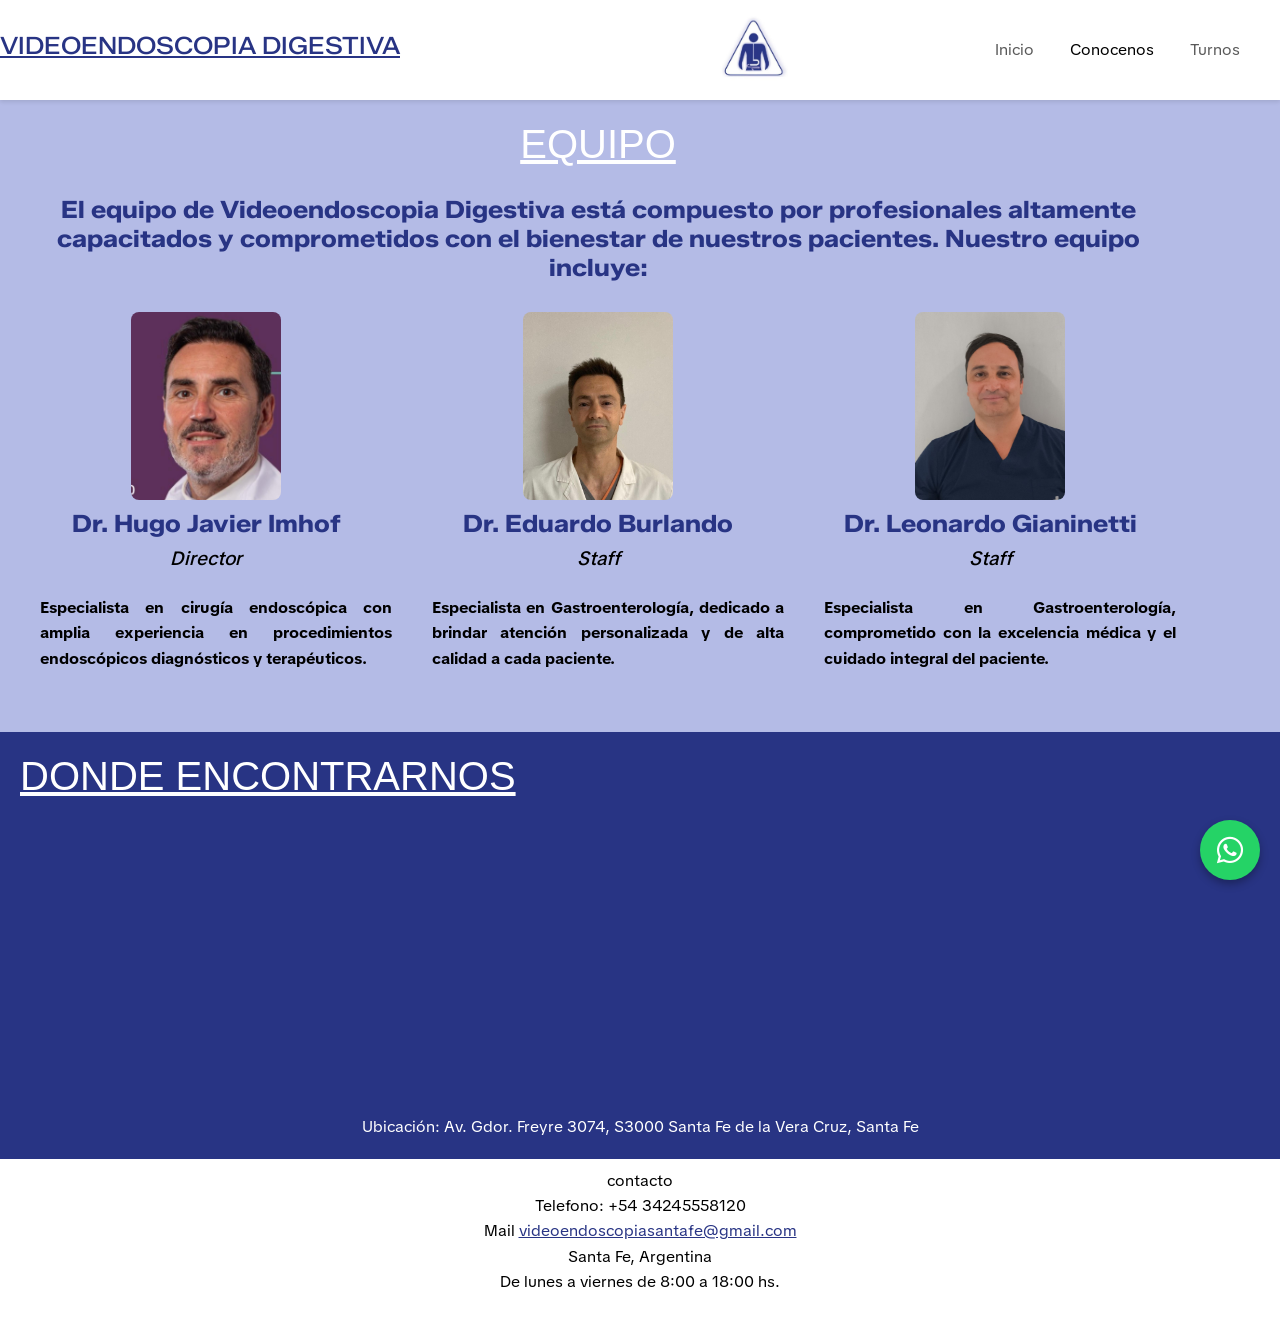
==== pages/conocenos.html @ b6f7647a "segunda entrega" ====
<!DOCTYPE html>
<html lang="en">

<head>
    <link rel="preconnect" href="https://fonts.googleapis.com">
    <link rel="preconnect" href="https://fonts.gstatic.com" crossorigin>
    <link
        href="https://fonts.googleapis.com/css2?family=TikTok+Sans:opsz,wght@12..36,300..900&family=Zalando+Sans+SemiExpanded:ital,wght@0,200..900;1,200..900&display=swap"
        rel="stylesheet">
    <meta charset="UTF-8">
    <meta name="viewport" content="width=device-width, initial-scale=1.0">
    <title>Video endoscopia - Conocenos</title>
    <link href="https://cdn.jsdelivr.net/npm/bootstrap@5.3.8/dist/css/bootstrap.min.css" rel="stylesheet"
        integrity="sha384-sRIl4kxILFvY47J16cr9ZwB07vP4J8+LH7qKQnuqkuIAvNWLzeN8tE5YBujZqJLB" crossorigin="anonymous">
    <script src="https://cdn.jsdelivr.net/npm/bootstrap@5.3.8/dist/js/bootstrap.bundle.min.js"
        integrity="sha384-0pUGZvbkm6XF6gxjEnlmuGrJXVbNuzT9qBBavbLwCsOGabYfZo0T0to5eqruptLy"
        crossorigin="anonymous"></script>
    <link rel="stylesheet" href="https://cdnjs.cloudflare.com/ajax/libs/font-awesome/6.0.0/css/all.min.css">
    <link rel="stylesheet" href="../css/estilos.css">
</head>

<body>
    <header>
        <h1>Videoendoscopia Digestiva</h1>
        <br>
        <img src="../img/logo.png" alt="">
        <nav class="navbar navbar-expand-lg bg-body-white">
            <div class="container-fluid">
                <ul class="navbar-nav">
                    <li class="nav-item">
                        <a class="nav-link" href="../index.html">Inicio</a>
                    </li>
                    <li class="nav-item">
                        <a class="nav-link active" aria-current="page" href="#">Conocenos</a>
                    </li>
                    <li class="nav-item">
                        <a class="nav-link" href="./turnos.html">Turnos</a>
                    </li>
                </ul>
            </div>
        </nav>
    </header>
    <main>
        <section class="equipo">
            <h1 class="equipo-titulo">equipo</h1>
            <h2 class="equipo-descripcion">El equipo de Videoendoscopia Digestiva está compuesto por profesionales
                altamente
                capacitados y
                comprometidos con el bienestar de nuestros pacientes. Nuestro equipo incluye:
            </h2>
            <div class="miembro1"><img src="../img/hugo.jpg" alt="Hugo">
                <h2>Dr. Hugo Javier Imhof</h2>
                <h3>Director</h3>
                <p>Especialista en cirugía endoscópica con amplia experiencia en procedimientos endoscópicos
                    diagnósticos y
                    terapéuticos.</p>
            </div>
            <div class="miembro2"><img src="../img/eduardo.jpg" alt="Eduardo">
                <h2>Dr. Eduardo Burlando</h2>
                <h3>Staff</h3>
                <p>Especialista en Gastroenterología, dedicado a brindar atención personalizada y de alta calidad a
                    cada
                    paciente.</p>
            </div>
            <div class="miembro3"><img src="../img/leonardo.jpg" alt="Leonardo">
                <h2>Dr. Leonardo Gianinetti</h2>
                <h3>Staff</h3>
                <p>Especialista en Gastroenterología, comprometido con la excelencia médica y el cuidado integral
                    del
                    paciente.</p>
            </div>
        </section>
        <section class="ubicacion">
            <h1>Donde encontrarnos </h1>
            <iframe
                src="https://www.google.com/maps/embed?pb=!1m18!1m12!1m3!1d3396.8725157414074!2d-60.71867722438374!3d-31.637340724160556!2m3!1f0!2f0!3f0!3m2!1i1024!2i768!4f13.1!3m3!1m2!1s0x95b5a9b5f8a5384f%3A0x333272bdfcde6d98!2sClinica%20De%20Nefrologia!5e0!3m2!1sen!2sar!4v1765292936223!5m2!1sen!2sar"
                width="400" height="300" style="border:0;" allowfullscreen="" loading="lazy"
                referrerpolicy="no-referrer-when-downgrade"></iframe>
            <figcaption>Ubicación: Av. Gdor. Freyre 3074, S3000 Santa Fe de la Vera Cruz, Santa Fe</figcaption>
        </section>
    </main>
    <footer>
        contacto
        <address>
            Telefono: +54 34245558120<br>
            Mail <a href="mailto:videoendoscopiasantafe@gmail.com">videoendoscopiasantafe@gmail.com</a><br>
            Santa Fe, Argentina <br>
            De lunes a viernes de 8:00 a 18:00 hs.
        </address>
    </footer>
    <a href="https://wa.me/5434245558120?text=Hola,%20me%20gustar%C3%ADa%20m%C3%A1s%20informaci%C3%B3n%20sobre%20sus%20servicios."
        class="whatsapp-float" target="_blank">
        <i class="fab fa-whatsapp"></i>
    </a>
    <script src="https://cdn.jsdelivr.net/npm/bootstrap@5.3.8/dist/js/bootstrap.bundle.min.js"
        integrity="sha384-FKyoEForCGlyvwx9Hj09JcYn3nv7wiPVlz7YYwJrWVcXK/BmnVDxM+D2scQbITxI"
        crossorigin="anonymous"></script>
</body>

</html>
---- css/estilos.css ----
* {
    margin: 0;
    padding: 0;
    box-sizing: border-box;
}

ul {
    text-decoration: none;
    list-style: none;

}

a {
    text-decoration: none;
    color: inherit;
    font-family: 'TikTok Sans', sans-serif;
}

h1 {
    text-transform: uppercase;
    font-family: "Zalando Sans Expanded", sans-serif;
    color: white;
    text-decoration: underline;
}

h2 {
    font-family: "Zalando Sans SemiExpanded", sans-serif;
    font-size: 1.5rem;
    font-weight: bold;
    color: #283484;
}

p {
    font-family: 'TikTok Sans', sans-serif;
    font-weight: bold;
    font-size: 1.2rem;
    line-height: 1.6;
    color: black;
    margin: 20px 0;
    align-content: justify;
}

header img {
    width: 100px;
    height: auto;
    vertical-align: middle;
    margin-right: 20px;
}

header {
    align-items: center;
    background-color: white;
    display: flex;
    justify-content: space-between;
    position: sticky;
    top: 0;
    box-shadow: 0 2px 4px rgba(0, 0, 0, 0.1);
    z-index: 1000;
}

header h1 {
    color: #283484;
    font-family: "Zalando Sans SemiExpanded", sans-serif;
    font-size: 1.5rem;
    vertical-align: middle;
}

header nav {
    margin-right: 20px;
}

header nav ul {
    display: flex;
    gap: 20px;
    list-style: none;
    justify-content: space-around;
    align-items: center;
}

header nav ul li a {
    font-family: 'TikTok Sans', sans-serif;
    font-size: 1rem;
    font-weight: bold;
    color: black;
}



.introduccion {
    padding: 20px;
    background-size: cover;
    background-position: center top;
    background-image: url('../img/logoMit.jpeg');
    height: auto;
}

.servicios {
    padding: 20px;
    background-color: #283484;
    color: white;
}

.servicios ul li {
    font-family: 'TikTok Sans', sans-serif;
    font-size: 1.2rem;
    margin: 10px 0;
    list-style: disc;
}

.turnos {
    padding: 20px;
    background-color: #283484;
    color: white;
}

.turnos label {
    display: block;
    font-family: 'TikTok Sans', sans-serif;
}

.turnos input,
.turnos select,
.turnos textarea {
    padding: 8px;
    margin-bottom: 10px;
    border: none;
    border-radius: 4px;
}

.turnos h2 {
    font-family: 'TikTok Sans', sans-serif;
    font-weight: normal;
    color: white;
    font-size: 1.5rem;
    font-weight: bold;

}

.turnos input[type="submit"] {
    background-color: #ffffff;
    border: outset 2px black;
    padding: 10px 20px;
    border-radius: 4px;
    cursor: pointer;
    font-family: 'TikTok Sans', sans-serif;
    font-size: 1rem;
    font-weight: bold;
}

.ubicacion {
    padding: 20px;
    background-color: #283484;
    color: white;
}

.ubicacion iframe {
    height: 300px;
    border: none;
    border-radius: 8px;
    width: 100%;
}


.ubicacion figcaption {
    text-align: center;
    font-family: 'TikTok Sans', sans-serif;
}

.equipo {
    padding: 20px;
    background-color: #b4bbe6;
    display: grid;
    grid-template-columns: 30% 30% 30%;
    grid-template-rows: auto auto auto;
    grid-template-areas:
        "titulo titulo titulo"
        "descripcion descripcion descripcion"
        "miembro1 miembro2 miembro3";
    gap: 20px;
}


.equipo img {
    width: 150px;
    border-radius: 8px;
    margin: 10px 0;
    justify-content: center;
}

.equipo h3 {
    font-family: 'TikTok Sans', sans-serif;
    font-size: 1.2rem;
    color: black;
    margin-bottom: 5px;
    font-style: italic;
}

.equipo div {
    margin-bottom: 20px;
    width: 100%;
    display: flex;
    flex-direction: column;
    align-items: center;
}

.equipo div p {
    margin-left: 20px;
    font-size: 1rem;
    font-family: 'TikTok Sans', sans-serif;
    color: black;
    text-align: justify;
}

.equipo-titulo {
    grid-area: titulo;
    text-align: center;
}

.equipo-descripcion {
    grid-area: descripcion;
    text-align: center;
    margin-bottom: 0;
}

.miembro1 {
    grid-area: miembro1;
    flex-direction: column;
    text-align: center;
}

.miembro2 {
    grid-area: miembro2;
    flex-direction: column;
    text-align: center;
}

.miembro3 {
    grid-area: miembro3;
    flex-direction: column;
    text-align: center;
}


footer {
    background-color: white;
    color: black;
    text-align: center;
    padding: 10px 0;
    position: relative;
    bottom: 0;
    width: 100%;
    font-family: 'TikTok Sans', sans-serif;
    font-size: 1rem;
}

footer a {
    color: #283484;
}

footer address {
    font-style: normal;
    line-height: 1.6;
}

footer address a {
    text-decoration: underline;
}


/* Media Queries for Responsiveness */


@media (max-width: 480px) {
    header {
        padding: 8px;
    }

    header h1 {
        font-size: 1rem;
    }

    header img {
        width: 50px;
        margin-right: 5px;
    }

    header nav ul {
        gap: 5px;
    }

    header nav ul li a {
        font-size: 0.8rem;
    }

    h1 {
        font-size: 1.3rem;
    }

    h2 {
        font-size: 1rem;
    }

    p {
        font-size: 0.9rem;
        margin: 10px 0;
    }

    .introduccion {
        padding: 10px;
    }

    .servicios {
        padding: 10px;
    }

    .servicios ul li {
        font-size: 0.95rem;
        margin: 5px 0;
    }

    .turnos {
        padding: 10px;
    }

    .turnos input,
    .turnos select,
    .turnos textarea {
        padding: 8px;
        font-size: 0.9rem;
    }

    .turnos h2 {
        font-size: 1.1rem;
    }

    .turnos input[type="submit"] {
        padding: 8px 15px;
        font-size: 0.9rem;
        width: 100%;
    }

    .ubicacion {
        padding: 10px;
    }

    .ubicacion iframe {
        height: 200px;
    }

    .ubicacion figcaption {
        font-size: 0.85rem;
    }

    .equipo {
        padding: 10px;
        gap: 10px;
        grid-template-columns: 100%;
        grid-template-areas:
            "titulo"
            "descripcion"
            "miembro1"
            "miembro2"
            "miembro3";

    }

    .equipo img {
        width: 100px;
    }

    .equipo h3 {
        font-size: 1rem;
    }

    .equipo div p {
        font-size: 0.85rem;
    }

    footer {
        padding: 10px 5px;
        font-size: 0.85rem;
    }

    footer address {
        line-height: 1.4;
    }
}

/* Botón flotante de WhatsApp */
.whatsapp-float {
    position: fixed;
    bottom: 20px;
    right: 20px;
    background-color: #25d366;
    color: white;
    border-radius: 50%;
    width: 60px;
    height: 60px;
    display: flex;
    align-items: center;
    justify-content: center;
    font-size: 30px;
    text-decoration: none;
    z-index: 1000;
    box-shadow: 0 4px 8px rgba(0, 0, 0, 0.3);
    transition: background-color 0.3s;
}

.whatsapp-float:hover {
    background-color: #128c7e;
}
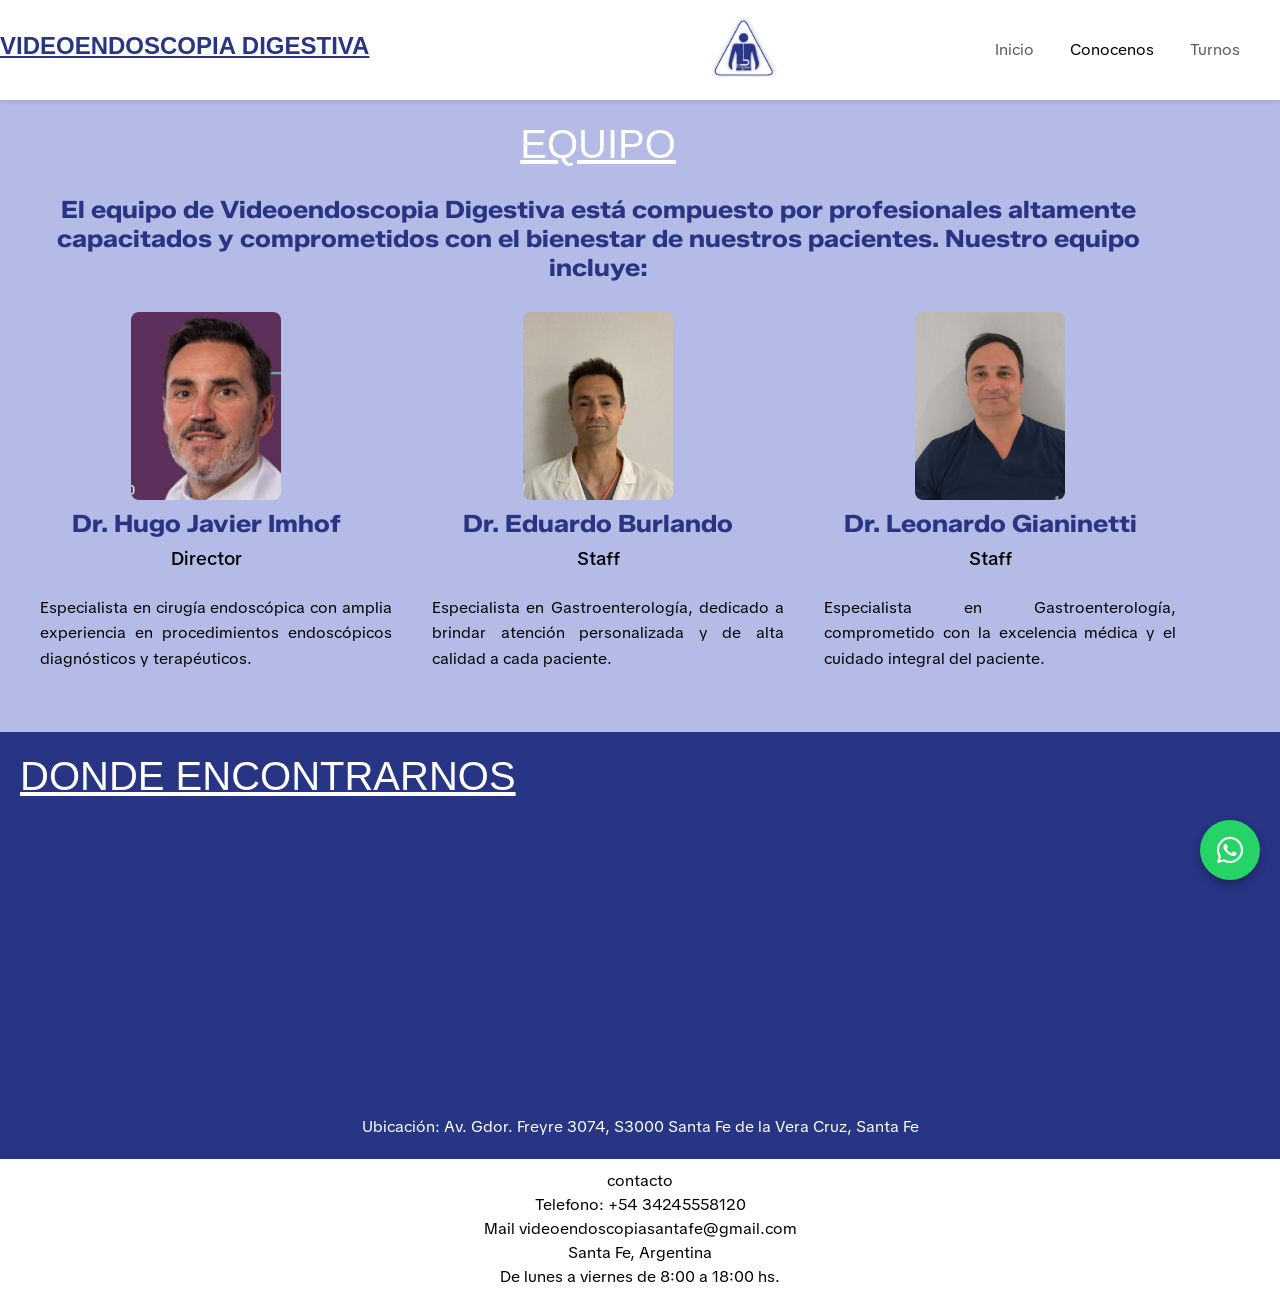
==== commit ef1add57: "Cambios con sass" ====
--- a/pages/conocenos.html
+++ b/pages/conocenos.html
@@ -16,7 +16,7 @@
         integrity="sha384-0pUGZvbkm6XF6gxjEnlmuGrJXVbNuzT9qBBavbLwCsOGabYfZo0T0to5eqruptLy"
         crossorigin="anonymous"></script>
     <link rel="stylesheet" href="https://cdnjs.cloudflare.com/ajax/libs/font-awesome/6.0.0/css/all.min.css">
-    <link rel="stylesheet" href="../css/estilos.css">
+    <link rel="stylesheet" href="../css/style.css">
 </head>
 
 <body>
--- a/css/style.css
+++ b/css/style.css
@@ -0,0 +1,355 @@
+* {
+  margin: 0;
+  padding: 0;
+  box-sizing: border-box;
+}
+
+ul {
+  text-decoration: none;
+  list-style: none;
+}
+
+a {
+  text-decoration: none;
+  color: inherit;
+  font-family: "TikTok Sans", sans-serif;
+}
+
+h1 {
+  text-transform: uppercase;
+  font-family: "Zalando Sans Expanded", sans-serif;
+  color: #ffffff;
+  text-decoration: underline;
+}
+
+h2 {
+  font-family: "Zalando Sans SemiExpanded", sans-serif;
+  font-size: 1.5rem;
+  font-weight: bold;
+  color: #283484;
+}
+
+p {
+  line-height: 1.6;
+  margin: 20px 0;
+  align-content: justify;
+  font-family: "TikTok Sans", sans-serif;
+  font-size: 1.2rem;
+  font-weight: bold;
+  color: #000000;
+}
+
+.whatsapp-float {
+  position: fixed;
+  bottom: 20px;
+  right: 20px;
+  background-color: #25d366;
+  color: white;
+  border-radius: 50%;
+  width: 60px;
+  height: 60px;
+  display: flex;
+  flex-direction: row;
+  justify-content: center;
+  align-items: center;
+  font-size: 30px;
+  text-decoration: none;
+  z-index: 1000;
+  box-shadow: 0 4px 8px rgba(0, 0, 0, 0.3);
+  transition: background-color 0.3s;
+}
+
+.whatsapp-float:hover {
+  background-color: #128c7e;
+}
+
+header {
+  background-color: #ffffff;
+  position: sticky;
+  top: 0;
+  box-shadow: 0 2px 4px rgba(0, 0, 0, 0.1);
+  z-index: 1000;
+  display: flex;
+  flex-direction: row;
+  justify-content: space-between;
+  align-items: center;
+}
+header h1 {
+  vertical-align: middle;
+  font-family: "Zalando Sans Expanded", sans-serif;
+  font-size: 1.5rem;
+  font-weight: bold;
+  color: #283484;
+}
+header img {
+  width: 100px;
+  height: auto;
+  vertical-align: middle;
+  margin-right: 20px;
+}
+header nav {
+  margin-right: 20px;
+}
+header nav ul {
+  display: flex;
+  flex-direction: row;
+  justify-content: space-around;
+  align-items: center;
+  gap: 20px;
+  list-style: none;
+}
+header nav ul a {
+  font-family: "TikTok Sans", sans-serif;
+  font-size: 1rem;
+  font-weight: bold;
+  color: #000000;
+}
+
+footer {
+  background-color: #ffffff;
+  text-align: center;
+  padding: 10px 0;
+  position: relative;
+  bottom: 0;
+  width: 100%;
+  font-family: "TikTok Sans", sans-serif;
+  font-size: 1rem;
+  font-weight: normal;
+  color: #000000;
+}
+footer adress {
+  font-style: normal;
+  line-height: 1.6;
+}
+footer adress a {
+  text-decoration: underline;
+  color: #283484;
+}
+footer adress a[href^="mailto:"] {
+  color: #283484;
+}
+
+.introduccion {
+  padding: 20px;
+  background-size: cover;
+  background-position: center top;
+  background-image: url("../img/logoMit.jpeg");
+  height: auto;
+}
+
+.servicios {
+  padding: 20px;
+  background-color: #283484;
+  color: #ffffff;
+}
+.servicios li {
+  margin: 10px 0;
+  list-style: disc;
+  font-family: "TikTok Sans", sans-serif;
+  font-size: 1.2rem;
+  font-weight: normal;
+  color: #ffffff;
+}
+
+.equipo {
+  padding: 20px;
+  background-color: #b4bbe6;
+  display: grid;
+  grid-template-columns: 30% 30% 30%;
+  grid-template-rows: auto auto auto;
+  grid-template-areas: "titulo titulo titulo" "descripcion descripcion descripcion" "miembro1 miembro2 miembro3";
+  gap: 20px;
+}
+.equipo .equipo-titulo {
+  grid-area: titulo;
+  text-align: center;
+}
+.equipo .equipo-descripcion {
+  grid-area: descripcion;
+  text-align: center;
+  margin-bottom: 0;
+}
+.equipo div {
+  margin-bottom: 20px;
+  width: 100%;
+  display: flex;
+  flex-direction: column;
+  justify-content: center;
+  align-items: center;
+}
+.equipo div img {
+  width: 150px;
+  border-radius: 8px;
+  margin: 10px 0;
+  justify-content: center;
+}
+.equipo div h3 {
+  margin-bottom: 5px;
+  font-family: "TikTok Sans", sans-serif;
+  font-size: 1.2rem;
+  font-weight: italic;
+  color: #000000;
+}
+.equipo div p {
+  margin-left: 20px;
+  text-align: justify;
+  font-family: "TikTok Sans", sans-serif;
+  font-size: 1rem;
+  font-weight: normal;
+  color: #000000;
+}
+.equipo .miembro1 {
+  grid-area: miembro1;
+  flex-direction: column;
+  text-align: center;
+}
+.equipo .miembro2 {
+  grid-area: miembro2;
+  flex-direction: column;
+  text-align: center;
+}
+.equipo .miembro3 {
+  grid-area: miembro3;
+  flex-direction: column;
+  text-align: center;
+}
+
+.ubicacion {
+  padding: 20px;
+  background-color: #283484;
+  color: #ffffff;
+}
+.ubicacion iframe {
+  height: 300px;
+  border: none;
+  border-radius: 8px;
+  width: 100%;
+}
+.ubicacion figcaption {
+  text-align: center;
+  font-family: "TikTok Sans", sans-serif;
+}
+
+.turnos {
+  padding: 20px;
+  background-color: #283484;
+  color: #ffffff;
+}
+.turnos h2 {
+  font-family: "TikTok Sans", sans-serif;
+  font-size: 1.5rem;
+  font-weight: bold;
+  color: #ffffff;
+}
+.turnos form label {
+  display: block;
+  font-family: "Zalando Sans Expanded", sans-serif;
+}
+.turnos form input[type=submit] {
+  background-color: #ffffff;
+  border: outset 2px #000000;
+  padding: 10px 20px;
+  border-radius: 4px;
+  cursor: pointer;
+  font-family: "TikTok Sans", sans-serif;
+  font-size: 1rem;
+  font-weight: bold;
+  color: #000000;
+}
+.turnos input,
+.turnos select,
+.turnos textarea {
+  padding: 8px;
+  margin-bottom: 10px;
+  border: none;
+  border-radius: 4px;
+}
+
+@media (max-width: 480px) {
+  header {
+    padding: 8px;
+  }
+  header h1 {
+    font-size: 1rem;
+  }
+  header header img {
+    width: 50px;
+    margin-right: 5px;
+  }
+  header ul {
+    gap: 5px;
+  }
+  header ul a {
+    font-size: 0.8rem;
+  }
+  h1 {
+    font-size: 1.3rem;
+  }
+  h2 {
+    font-size: 1rem;
+  }
+  p {
+    font-size: 0.9rem;
+    margin: 10px 0;
+  }
+  .introduccion {
+    padding: 10px;
+  }
+  .servicios {
+    padding: 10px;
+  }
+  .servicios li {
+    font-size: 0.95rem;
+    margin: 5px 0;
+  }
+  .turnos {
+    padding: 10px;
+  }
+  .turnos h2 {
+    font-size: 1.1rem;
+  }
+  .turnos input[type=submit] {
+    padding: 8px 15px;
+    font-size: 0.9rem;
+    width: 100%;
+  }
+  .turnos input,
+  .turnos select,
+  .turnos textarea {
+    padding: 8px;
+    font-size: 0.9rem;
+  }
+  .ubicacion {
+    padding: 10px;
+  }
+  .ubicacion iframe {
+    height: 200px;
+  }
+  .ubicacion figcaption {
+    font-size: 0.85rem;
+  }
+  .equipo {
+    padding: 10px;
+    gap: 10px;
+    grid-template-columns: 100%;
+    grid-template-areas: "titulo" "descripcion" "miembro1" "miembro2" "miembro3";
+  }
+  .equipo img {
+    width: 100px;
+  }
+  .equipo h3 {
+    font-size: 1rem;
+  }
+  .equipo p {
+    font-size: 0.85rem;
+  }
+  footer {
+    padding: 10px 5px;
+    font-size: 0.85rem;
+  }
+  footer address {
+    line-height: 1.4;
+  }
+}
+
+/*# sourceMappingURL=style.css.map */
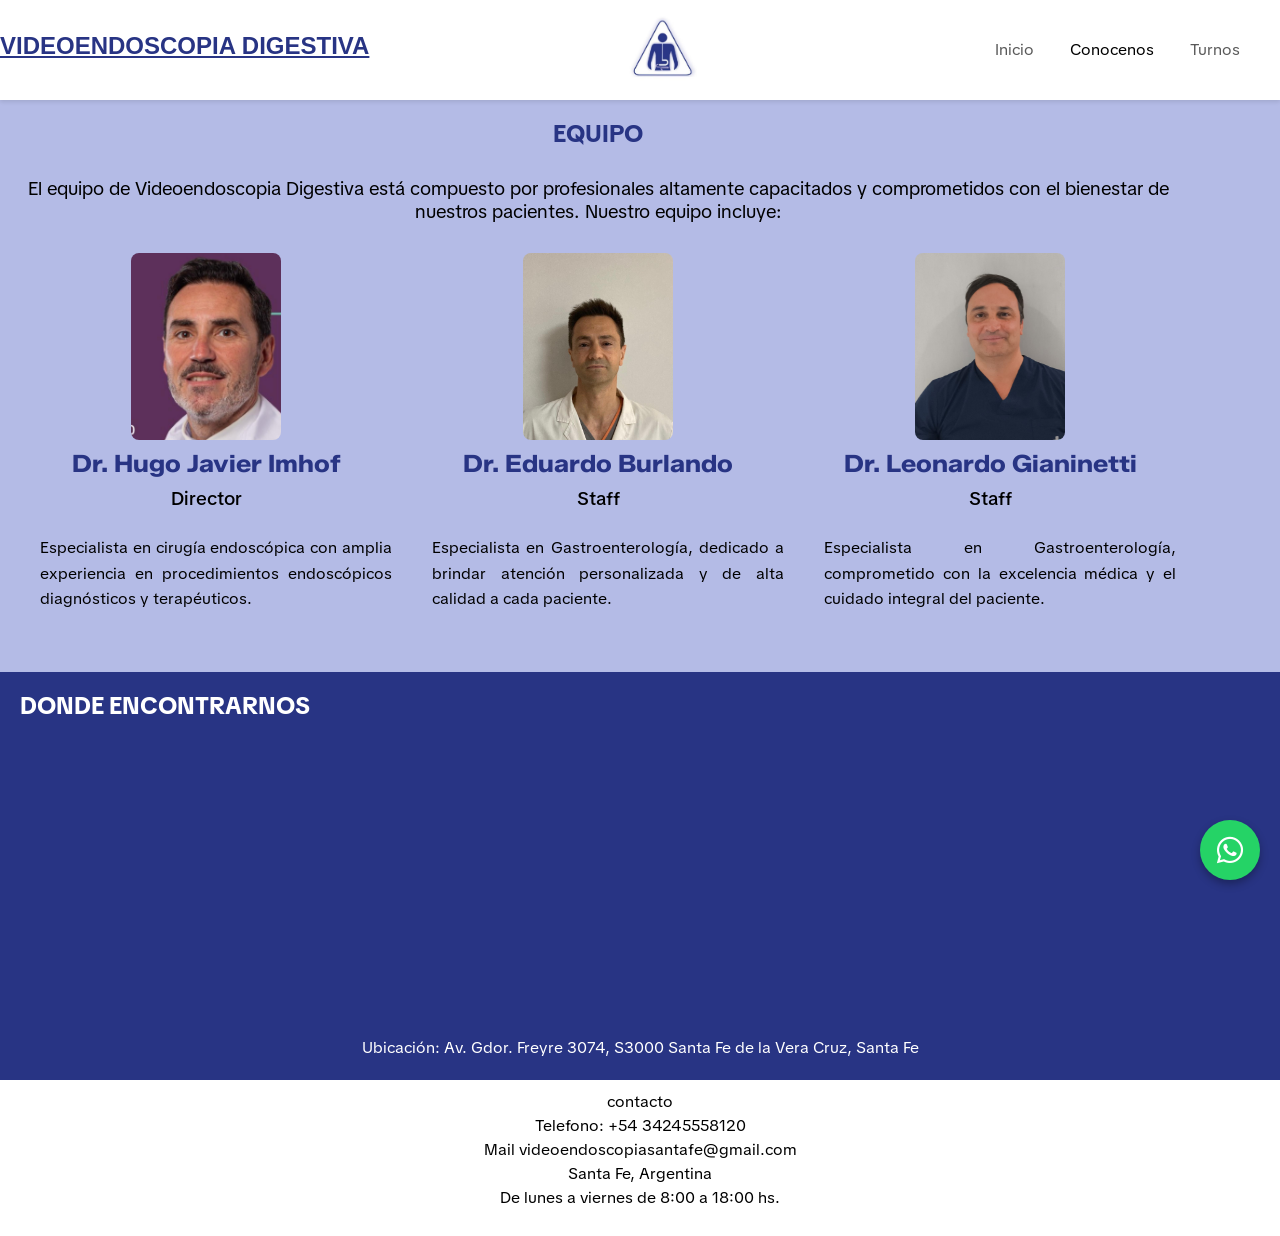
==== commit ab7e1f43: "agrega scss y animaciones" ====
--- a/pages/conocenos.html
+++ b/pages/conocenos.html
@@ -22,7 +22,6 @@
 <body>
     <header>
         <h1>Videoendoscopia Digestiva</h1>
-        <br>
         <img src="../img/logo.png" alt="">
         <nav class="navbar navbar-expand-lg bg-body-white">
             <div class="container-fluid">
@@ -42,12 +41,12 @@
     </header>
     <main>
         <section class="equipo">
-            <h1 class="equipo-titulo">equipo</h1>
-            <h2 class="equipo-descripcion">El equipo de Videoendoscopia Digestiva está compuesto por profesionales
+            <h2 class="equipo-titulo">equipo</h2>
+            <h3 class="equipo-descripcion">El equipo de Videoendoscopia Digestiva está compuesto por profesionales
                 altamente
                 capacitados y
                 comprometidos con el bienestar de nuestros pacientes. Nuestro equipo incluye:
-            </h2>
+            </h3>
             <div class="miembro1"><img src="../img/hugo.jpg" alt="Hugo">
                 <h2>Dr. Hugo Javier Imhof</h2>
                 <h3>Director</h3>
@@ -71,7 +70,7 @@
             </div>
         </section>
         <section class="ubicacion">
-            <h1>Donde encontrarnos </h1>
+            <h2>Donde encontrarnos </h2>
             <iframe
                 src="https://www.google.com/maps/embed?pb=!1m18!1m12!1m3!1d3396.8725157414074!2d-60.71867722438374!3d-31.637340724160556!2m3!1f0!2f0!3f0!3m2!1i1024!2i768!4f13.1!3m3!1m2!1s0x95b5a9b5f8a5384f%3A0x333272bdfcde6d98!2sClinica%20De%20Nefrologia!5e0!3m2!1sen!2sar!4v1765292936223!5m2!1sen!2sar"
                 width="400" height="300" style="border:0;" allowfullscreen="" loading="lazy"
--- a/css/style.css
+++ b/css/style.css
@@ -130,11 +130,36 @@
 }
 
 .introduccion {
-  padding: 20px;
+  padding: 40px 20px;
   background-size: cover;
   background-position: center top;
-  background-image: url("../img/logoMit.jpeg");
+  background-image: linear-gradient(rgba(0, 0, 0, 0.55), rgba(0, 0, 0, 0.55)), url("../img/logoMit.jpeg");
   height: auto;
+  color: #ffffff;
+}
+.introduccion h2 {
+  color: #ffffff;
+  font-weight: 700;
+  text-shadow: 2px 2px 4px rgba(0, 0, 0, 0.7);
+  margin-bottom: 15px;
+}
+.introduccion h3 {
+  color: #b4bbe6;
+  font-weight: 600;
+  text-shadow: 2px 2px 4px rgba(0, 0, 0, 0.7);
+  margin-bottom: 20px;
+}
+.introduccion p {
+  color: #ffffff;
+  text-shadow: 1px 1px 3px rgba(0, 0, 0, 0.6);
+  line-height: 1.6;
+  margin-bottom: 15px;
+}
+.introduccion p.frase {
+  font-weight: 600;
+  font-style: italic;
+  text-shadow: 2px 2px 4px rgba(0, 0, 0, 0.7);
+  margin-top: 20px;
 }
 
 .servicios {
@@ -163,11 +188,20 @@
 .equipo .equipo-titulo {
   grid-area: titulo;
   text-align: center;
+  text-transform: uppercase;
+  font-family: "TikTok Sans", sans-serif;
+  font-size: 1.5rem;
+  font-weight: bold;
+  color: #283484;
 }
 .equipo .equipo-descripcion {
   grid-area: descripcion;
   text-align: center;
   margin-bottom: 0;
+  font-family: "TikTok Sans", sans-serif;
+  font-size: 1.2rem;
+  font-weight: normal;
+  color: #000000;
 }
 .equipo div {
   margin-bottom: 20px;
@@ -219,6 +253,13 @@
   background-color: #283484;
   color: #ffffff;
 }
+.ubicacion h2 {
+  font-family: "TikTok Sans", sans-serif;
+  font-size: 1.5rem;
+  font-weight: bold;
+  color: #ffffff;
+  text-transform: uppercase;
+}
 .ubicacion iframe {
   height: 300px;
   border: none;
@@ -239,6 +280,13 @@
   font-family: "TikTok Sans", sans-serif;
   font-size: 1.5rem;
   font-weight: bold;
+  color: #ffffff;
+  text-transform: uppercase;
+}
+.turnos h3 {
+  font-family: "TikTok Sans", sans-serif;
+  font-size: 1.2rem;
+  font-weight: normal;
   color: #ffffff;
 }
 .turnos form label {
@@ -264,6 +312,102 @@
   border: none;
   border-radius: 4px;
 }
+.turnos .fancy {
+  background-color: transparent;
+  border: 2px solid #ffffff;
+  border-radius: 0;
+  box-sizing: border-box;
+  color: #ffffff;
+  cursor: pointer;
+  display: inline-flex;
+  align-items: center;
+  justify-content: flex-start;
+  float: none;
+  font-weight: 700;
+  letter-spacing: 0.05em;
+  margin: 20px 0;
+  outline: none;
+  overflow: visible;
+  padding: 1.25em 2em;
+  position: relative;
+  text-align: center;
+  text-decoration: none;
+  text-transform: none;
+  transition: all 0.3s ease-in-out;
+  user-select: none;
+  font-size: 13px;
+}
+.turnos .fancy .text {
+  font-size: 1.125em;
+  line-height: 1.33333em;
+  padding-left: 2em;
+  display: block;
+  text-align: left;
+  transition: all 0.3s ease-in-out;
+  text-transform: uppercase;
+  text-decoration: none;
+  color: #ffffff;
+}
+.turnos .fancy .top-key {
+  height: 2px;
+  width: 1.5625rem;
+  top: -2px;
+  left: 0.625rem;
+  position: absolute;
+  background: #ffffff;
+  transition: width 0.5s ease-out, left 0.3s ease-out;
+}
+.turnos .fancy .bottom-key-1 {
+  height: 2px;
+  width: 1.5625rem;
+  right: 1.875rem;
+  bottom: -2px;
+  position: absolute;
+  background: #ffffff;
+  transition: width 0.5s ease-out, right 0.3s ease-out;
+}
+.turnos .fancy .bottom-key-2 {
+  height: 2px;
+  width: 0.625rem;
+  right: 0.625rem;
+  bottom: -2px;
+  position: absolute;
+  background: #ffffff;
+  transition: width 0.5s ease-out, right 0.3s ease-out;
+}
+.turnos .fancy::before {
+  content: " ";
+  width: 1.5625rem;
+  height: 2px;
+  background: #ffffff;
+  top: 50%;
+  left: 1.5em;
+  position: absolute;
+  transform: translateY(-50%);
+  transform-origin: center;
+  transition: background 0.3s linear, width 0.3s linear;
+}
+.turnos .fancy:hover {
+  color: #000000;
+  background: #ffffff;
+}
+.turnos .fancy:hover .text {
+  color: #000000;
+  padding-left: 1.5em;
+}
+.turnos .fancy:hover .top-key {
+  left: -2px;
+  width: 0px;
+}
+.turnos .fancy:hover .bottom-key-1,
+.turnos .fancy:hover .bottom-key-2 {
+  right: 0;
+  width: 0;
+}
+.turnos .fancy:hover::before {
+  width: 0.9375rem;
+  background: #000000;
+}
 
 @media (max-width: 480px) {
   header {
@@ -293,7 +437,19 @@
     margin: 10px 0;
   }
   .introduccion {
-    padding: 10px;
+    padding: 15px;
+    background-size: cover;
+    background-position: center;
+    background-attachment: scroll;
+  }
+  .introduccion h2 {
+    font-size: 1.3rem;
+  }
+  .introduccion h3 {
+    font-size: 1.1rem;
+  }
+  .introduccion p {
+    font-size: 0.95rem;
   }
   .servicios {
     padding: 10px;
